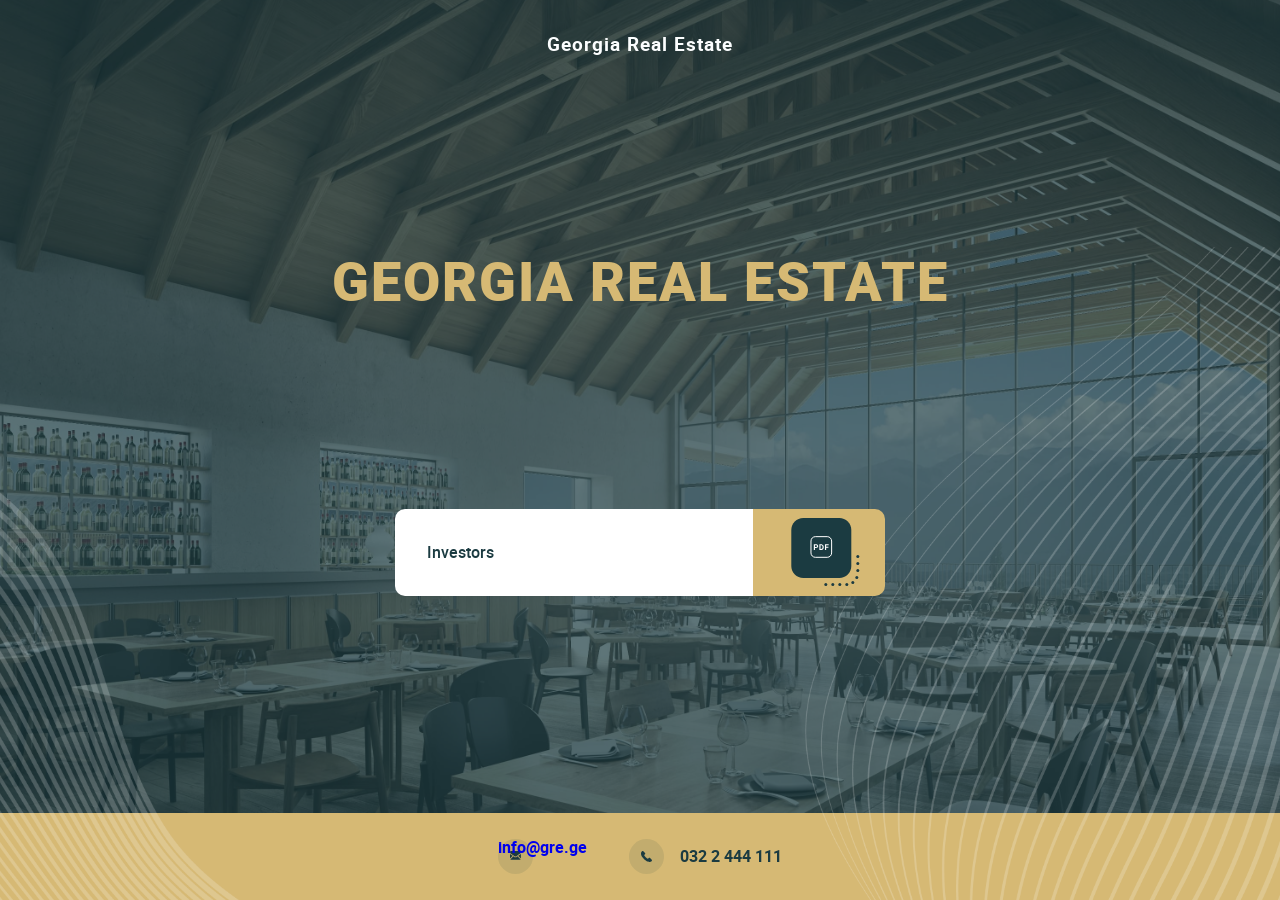
==== index.html @ 60e0f857 "Mirror gre.ge static site for GitHub Pages Full offline copy of gre.ge: HTML, CSS, JS, fonts, images" ====
<!DOCTYPE html>
<html>

<head>
	<title>GRE</title>
	<meta name="viewport" content="width=device-width, initial-scale=1">
	<link rel="stylesheet" type="text/css" href="./css/fonts.css">
	<link href="https://fonts.googleapis.com/css?family=Roboto:400i,700&display=swap" rel="stylesheet">
	<link rel="stylesheet" type="text/css" href="./css/flexslider.css">
	<link rel="stylesheet" type="text/css" href="./css/styles.css">
	<script src="https://code.jquery.com/jquery-3.3.1.min.js"
		integrity="sha256-FgpCb/KJQlLNfOu91ta32o/NMZxltwRo8QtmkMRdAu8=" crossorigin="anonymous"></script>
	<script src="./js/jquery.flexslider-min.js"></script>
	<script src="./js/scripts.js"></script>

	<script type="text/javascript" src="fancybox/jquery.fancybox.min.js"></script>
	<link rel="stylesheet" href="fancybox/jquery.fancybox.css" type="text/css" media="screen" />
</head>

<body>
	<div class="slider-section">
		<div class="flexslider">
			<ul class="slides">
				<li class="bg-cover" style="background-image:url(./images/1.jpg)">
				</li>
				<li class="bg-cover" style="background-image:url(./images/2.jpg)">
				</li>
				<li class="bg-cover" style="background-image:url(./images/3.jpg)">
				</li>
				<li class="bg-cover" style="background-image:url(./images/4.jpg)">
				</li>
				<li class="bg-cover" style="background-image:url(./images/5.jpg)">
				</li>
				<li class="bg-cover" style="background-image:url(./images/6.jpg)">
				</li>
				<li class="bg-cover" style="background-image:url(./images/7.jpg)">
				</li>
				<li class="bg-cover" style="background-image:url(./images/8.jpg)">
				</li>
				<li class="bg-cover" style="background-image:url(./images/9.jpg)">
				</li>
				<li class="bg-cover" style="background-image:url(./images/10.jpg)">
				</li>
				<li class="bg-cover" style="background-image:url(./images/11.jpg)">
				</li>
				<li class="bg-cover" style="background-image:url(./images/12.jpg)">
				</li>
				<li class="bg-cover" style="background-image:url(./images/13.jpg)">
				</li>
				<li class="bg-cover" style="background-image:url(./images/14.jpg)">
				</li>
				<li class="bg-cover" style="background-image:url(./images/15.jpg)">
				</li>
				<li class="bg-cover" style="background-image:url(./images/16.jpg)">
				</li>

			</ul>
		</div>

	</div>
	<div class="main-section abs flex column">
		<div class="main-overlay abs">
			<div class="footer-line">
			</div>
			<div class="left-lines bg-cover" style="background-image:url(./images/left-lines.png)">
			</div>
			<div class="right-lines bg-cover" style="background-image:url(./images/right-lines.png)">
			</div>
		</div>
		<div class="main-content flex column flex-center flex-between">
			<h3>
				Georgia Real Estate
			</h3>
			<div class="main-title flex column flex-center">
				<h1>
					Georgia Real Estate
				</h1>
			</div>
			<div class="download-section flex flex-between">
				<!--
				<div class="button flex rel">
					<a href="./pdf/Press_Conference_M2_Group_2019_1107.pdf" class="abs"></a>
					<div class=" text flex flex-center">
						<h2>
							<span>m<span class="up">2</span></span> Group
						</h2>
					</div>
					<div class="button-icon flex flex-vhcenter">
						<svg width="68" height="68" viewBox="0 0 68 68" fill="none" xmlns="http://www.w3.org/2000/svg">
							<path
								d="M0 12C0 5.37258 5.37258 0 12 0H48C54.6274 0 60 5.37258 60 12V48C60 54.6274 54.6274 60 48 60H12C5.37258 60 0 54.6274 0 48V12Z"
								fill="#1B3B41" />
							<circle cx="66.5" cy="45.5" r="1.5" fill="#1B3B41" />
							<circle cx="66.5" cy="38.5" r="1.5" fill="#1B3B41" />
							<circle cx="66.5" cy="52.5" r="1.5" fill="#1B3B41" />
							<circle cx="65.5" cy="59.5" r="1.5" fill="#1B3B41" />
							<circle cx="61.5" cy="64.5" r="1.5" fill="#1B3B41" />
							<circle cx="55.5" cy="66.5" r="1.5" transform="rotate(90 55.5 66.5)" fill="#1B3B41" />
							<circle cx="48.5" cy="66.5" r="1.5" transform="rotate(90 48.5 66.5)" fill="#1B3B41" />
							<circle cx="41.5" cy="66.5" r="1.5" transform="rotate(90 41.5 66.5)" fill="#1B3B41" />
							<circle cx="34.5" cy="66.5" r="1.5" transform="rotate(90 34.5 66.5)" fill="#1B3B41" />
							<path
								d="M35.9755 39.3082H24.0245C21.6323 39.3082 19.6725 37.3484 19.6725 34.9563V23.0052C19.6725 20.613 21.6323 18.6532 24.0245 18.6532H35.9755C38.3677 18.6532 40.3275 20.613 40.3275 23.0052V34.9563C40.3275 37.3484 38.3677 39.3082 35.9755 39.3082Z"
								stroke="white" stroke-miterlimit="10" />
							<path
								d="M23.6797 29.9961V32H22.5078V26.3125H24.7266C25.1536 26.3125 25.5286 26.3906 25.8516 26.5469C26.1771 26.7031 26.4271 26.9258 26.6016 27.2148C26.776 27.5013 26.8633 27.8281 26.8633 28.1953C26.8633 28.7526 26.6719 29.1927 26.2891 29.5156C25.9089 29.8359 25.3815 29.9961 24.707 29.9961H23.6797ZM23.6797 29.0469H24.7266C25.0365 29.0469 25.2721 28.974 25.4336 28.8281C25.5977 28.6823 25.6797 28.474 25.6797 28.2031C25.6797 27.9245 25.5977 27.6992 25.4336 27.5273C25.2695 27.3555 25.043 27.2669 24.7539 27.2617H23.6797V29.0469ZM28.0719 32V26.3125H29.8219C30.3219 26.3125 30.7685 26.4258 31.1617 26.6523C31.5576 26.8763 31.8661 27.1966 32.0875 27.6133C32.3089 28.0273 32.4195 28.4987 32.4195 29.0273V29.2891C32.4195 29.8177 32.3102 30.2878 32.0914 30.6992C31.8753 31.1107 31.5693 31.4297 31.1734 31.6562C30.7776 31.8828 30.331 31.9974 29.8336 32H28.0719ZM29.2438 27.2617V31.0586H29.8102C30.2685 31.0586 30.6188 30.9089 30.8609 30.6094C31.1031 30.3099 31.2268 29.8815 31.232 29.3242V29.0234C31.232 28.4453 31.1122 28.0078 30.8727 27.7109C30.6331 27.4115 30.2828 27.2617 29.8219 27.2617H29.2438ZM37.0969 29.6758H34.8469V32H33.675V26.3125H37.3781V27.2617H34.8469V28.7305H37.0969V29.6758Z"
								fill="white" />
						</svg>
					</div>
				</div>

				-->
				
				<!--
				<div class="button flex rel">
					<a href="./pdf/Press_Conference_Amber_Group_2019_1107.pdf" class="abs"></a>

					<div class=" text flex flex-center">
						<h2>
							Amber Group
						</h2>
					</div>
					<div class="button-icon flex flex-vhcenter">
						<svg width="68" height="68" viewBox="0 0 68 68" fill="none" xmlns="http://www.w3.org/2000/svg">
							<path
								d="M0 12C0 5.37258 5.37258 0 12 0H48C54.6274 0 60 5.37258 60 12V48C60 54.6274 54.6274 60 48 60H12C5.37258 60 0 54.6274 0 48V12Z"
								fill="#1B3B41" />
							<circle cx="66.5" cy="45.5" r="1.5" fill="#1B3B41" />
							<circle cx="66.5" cy="38.5" r="1.5" fill="#1B3B41" />
							<circle cx="66.5" cy="52.5" r="1.5" fill="#1B3B41" />
							<circle cx="65.5" cy="59.5" r="1.5" fill="#1B3B41" />
							<circle cx="61.5" cy="64.5" r="1.5" fill="#1B3B41" />
							<circle cx="55.5" cy="66.5" r="1.5" transform="rotate(90 55.5 66.5)" fill="#1B3B41" />
							<circle cx="48.5" cy="66.5" r="1.5" transform="rotate(90 48.5 66.5)" fill="#1B3B41" />
							<circle cx="41.5" cy="66.5" r="1.5" transform="rotate(90 41.5 66.5)" fill="#1B3B41" />
							<circle cx="34.5" cy="66.5" r="1.5" transform="rotate(90 34.5 66.5)" fill="#1B3B41" />
							<path
								d="M35.9755 39.3082H24.0245C21.6323 39.3082 19.6725 37.3484 19.6725 34.9563V23.0052C19.6725 20.613 21.6323 18.6532 24.0245 18.6532H35.9755C38.3677 18.6532 40.3275 20.613 40.3275 23.0052V34.9563C40.3275 37.3484 38.3677 39.3082 35.9755 39.3082Z"
								stroke="white" stroke-miterlimit="10" />
							<path
								d="M23.6797 29.9961V32H22.5078V26.3125H24.7266C25.1536 26.3125 25.5286 26.3906 25.8516 26.5469C26.1771 26.7031 26.4271 26.9258 26.6016 27.2148C26.776 27.5013 26.8633 27.8281 26.8633 28.1953C26.8633 28.7526 26.6719 29.1927 26.2891 29.5156C25.9089 29.8359 25.3815 29.9961 24.707 29.9961H23.6797ZM23.6797 29.0469H24.7266C25.0365 29.0469 25.2721 28.974 25.4336 28.8281C25.5977 28.6823 25.6797 28.474 25.6797 28.2031C25.6797 27.9245 25.5977 27.6992 25.4336 27.5273C25.2695 27.3555 25.043 27.2669 24.7539 27.2617H23.6797V29.0469ZM28.0719 32V26.3125H29.8219C30.3219 26.3125 30.7685 26.4258 31.1617 26.6523C31.5576 26.8763 31.8661 27.1966 32.0875 27.6133C32.3089 28.0273 32.4195 28.4987 32.4195 29.0273V29.2891C32.4195 29.8177 32.3102 30.2878 32.0914 30.6992C31.8753 31.1107 31.5693 31.4297 31.1734 31.6562C30.7776 31.8828 30.331 31.9974 29.8336 32H28.0719ZM29.2438 27.2617V31.0586H29.8102C30.2685 31.0586 30.6188 30.9089 30.8609 30.6094C31.1031 30.3099 31.2268 29.8815 31.232 29.3242V29.0234C31.232 28.4453 31.1122 28.0078 30.8727 27.7109C30.6331 27.4115 30.2828 27.2617 29.8219 27.2617H29.2438ZM37.0969 29.6758H34.8469V32H33.675V26.3125H37.3781V27.2617H34.8469V28.7305H37.0969V29.6758Z"
								fill="white" />
						</svg>
					</div>
				</div>-->

				
				<div class="button flex rel">
					<a data-fancybox data-type="iframe" href="investors.html?v3.0" class="abs"></a>
					<div class=" text flex flex-center">
						<h2>Investors</h2>
					</div>
					<div class="button-icon flex flex-vhcenter">
						<svg width="68" height="68" viewBox="0 0 68 68" fill="none" xmlns="http://www.w3.org/2000/svg">
							<path
								d="M0 12C0 5.37258 5.37258 0 12 0H48C54.6274 0 60 5.37258 60 12V48C60 54.6274 54.6274 60 48 60H12C5.37258 60 0 54.6274 0 48V12Z"
								fill="#1B3B41" />
							<circle cx="66.5" cy="45.5" r="1.5" fill="#1B3B41" />
							<circle cx="66.5" cy="38.5" r="1.5" fill="#1B3B41" />
							<circle cx="66.5" cy="52.5" r="1.5" fill="#1B3B41" />
							<circle cx="65.5" cy="59.5" r="1.5" fill="#1B3B41" />
							<circle cx="61.5" cy="64.5" r="1.5" fill="#1B3B41" />
							<circle cx="55.5" cy="66.5" r="1.5" transform="rotate(90 55.5 66.5)" fill="#1B3B41" />
							<circle cx="48.5" cy="66.5" r="1.5" transform="rotate(90 48.5 66.5)" fill="#1B3B41" />
							<circle cx="41.5" cy="66.5" r="1.5" transform="rotate(90 41.5 66.5)" fill="#1B3B41" />
							<circle cx="34.5" cy="66.5" r="1.5" transform="rotate(90 34.5 66.5)" fill="#1B3B41" />
							<path
								d="M35.9755 39.3082H24.0245C21.6323 39.3082 19.6725 37.3484 19.6725 34.9563V23.0052C19.6725 20.613 21.6323 18.6532 24.0245 18.6532H35.9755C38.3677 18.6532 40.3275 20.613 40.3275 23.0052V34.9563C40.3275 37.3484 38.3677 39.3082 35.9755 39.3082Z"
								stroke="white" stroke-miterlimit="10" />
							<path
								d="M23.6797 29.9961V32H22.5078V26.3125H24.7266C25.1536 26.3125 25.5286 26.3906 25.8516 26.5469C26.1771 26.7031 26.4271 26.9258 26.6016 27.2148C26.776 27.5013 26.8633 27.8281 26.8633 28.1953C26.8633 28.7526 26.6719 29.1927 26.2891 29.5156C25.9089 29.8359 25.3815 29.9961 24.707 29.9961H23.6797ZM23.6797 29.0469H24.7266C25.0365 29.0469 25.2721 28.974 25.4336 28.8281C25.5977 28.6823 25.6797 28.474 25.6797 28.2031C25.6797 27.9245 25.5977 27.6992 25.4336 27.5273C25.2695 27.3555 25.043 27.2669 24.7539 27.2617H23.6797V29.0469ZM28.0719 32V26.3125H29.8219C30.3219 26.3125 30.7685 26.4258 31.1617 26.6523C31.5576 26.8763 31.8661 27.1966 32.0875 27.6133C32.3089 28.0273 32.4195 28.4987 32.4195 29.0273V29.2891C32.4195 29.8177 32.3102 30.2878 32.0914 30.6992C31.8753 31.1107 31.5693 31.4297 31.1734 31.6562C30.7776 31.8828 30.331 31.9974 29.8336 32H28.0719ZM29.2438 27.2617V31.0586H29.8102C30.2685 31.0586 30.6188 30.9089 30.8609 30.6094C31.1031 30.3099 31.2268 29.8815 31.232 29.3242V29.0234C31.232 28.4453 31.1122 28.0078 30.8727 27.7109C30.6331 27.4115 30.2828 27.2617 29.8219 27.2617H29.2438ZM37.0969 29.6758H34.8469V32H33.675V26.3125H37.3781V27.2617H34.8469V28.7305H37.0969V29.6758Z"
								fill="white" />
						</svg>
					</div>
				</div>



			</div>



		</div>
		<div class="footer flex flex-vhcenter">
			<div class="footer-info flex flex-between">
				<div class="footer-item flex flex-between flex-center">
					<a href="mailto:info@gre.ge"></a>
					<div class="footer-icon flex flex-vhcenter">
						<svg width="12" height="12" viewBox="0 0 12 12" fill="none" xmlns="http://www.w3.org/2000/svg">
							<g clip-path="url(#clip0)">
								<path
									d="M0.974041 9.66249C0.728821 9.66249 0.516339 9.58152 0.335707 9.42164L3.42644 6.33079C3.5006 6.38389 3.57247 6.43552 3.64037 6.48462C3.87167 6.65504 4.05939 6.78801 4.20354 6.8833C4.34767 6.97881 4.53943 7.07615 4.77881 7.17554C5.01835 7.27505 5.2415 7.32464 5.44852 7.32464H5.45458H5.46064C5.66767 7.32464 5.89083 7.27507 6.13035 7.17554C6.36986 7.07615 6.56163 6.97881 6.70562 6.8833C6.84975 6.78801 7.03737 6.65506 7.26878 6.48462C7.33327 6.43735 7.40479 6.38547 7.48212 6.32996L10.5734 9.42164C10.3928 9.58152 10.1802 9.66249 9.93502 9.66249H0.974041Z"
									fill="#1B3B41" />
								<path
									d="M10.2942 4.38443C10.5254 4.23024 10.7305 4.05365 10.9091 3.85474V8.55722L8.18492 5.83306C8.72991 5.45258 9.4321 4.97026 10.2942 4.38443Z"
									fill="#1B3B41" />
								<path
									d="M0.608699 4.38443C1.43788 4.94566 2.14263 5.42881 2.72301 5.83415L-6.29425e-05 8.55734V3.85474C0.174529 4.04965 0.377422 4.22612 0.608699 4.38443Z"
									fill="#1B3B41" />
								<path
									d="M0.973447 1.09094H9.9344C10.247 1.09094 10.4874 1.19651 10.6557 1.40743C10.8243 1.61844 10.9084 1.88234 10.9084 2.19882C10.9084 2.45446 10.7967 2.73145 10.5736 3.02987C10.3504 3.32817 10.113 3.56248 9.86134 3.73291C9.72339 3.83038 9.30738 4.11959 8.61331 4.60044C8.23863 4.86008 7.9128 5.08639 7.6328 5.28167C7.39414 5.44797 7.18831 5.59198 7.01838 5.71149C6.99887 5.72517 6.96819 5.74712 6.92747 5.77623C6.88359 5.80775 6.82808 5.84773 6.75959 5.89719C6.6277 5.99258 6.51813 6.06968 6.43086 6.12859C6.34372 6.18751 6.23813 6.25333 6.11426 6.32641C5.99049 6.3994 5.87376 6.45428 5.76419 6.49078C5.6546 6.52727 5.55315 6.54557 5.45983 6.54557H5.45377H5.44771C5.3544 6.54557 5.25293 6.52727 5.14332 6.49078C5.03378 6.45428 4.91714 6.39952 4.79327 6.32641C4.66952 6.25333 4.56407 6.18737 4.47665 6.12859C4.38938 6.06968 4.27981 5.9926 4.1479 5.89719C4.07955 5.84773 4.02404 5.80773 3.98017 5.77633C3.93942 5.7471 3.90876 5.72529 3.88914 5.71149C3.75675 5.61937 3.55045 5.47595 3.27308 5.28336C2.76838 4.93269 2.0251 4.41656 1.0401 3.73291C0.743854 3.52599 0.496354 3.2763 0.297441 2.98418C0.0988836 2.69205 -0.000660896 2.38563 -0.000660896 2.06501C-0.000660896 1.79713 0.0958538 1.56791 0.288468 1.377C0.481301 1.18633 0.709648 1.09094 0.973447 1.09094Z"
									fill="#1B3B41" />
							</g>
							<defs>
								<clipPath id="clip0">
									<rect width="12" height="12" fill="white" transform="matrix(-1 0 0 1 12 0)" />
								</clipPath>
							</defs>
						</svg>

					</div>
					<div class="email">
						<a href="mailto:info@gre.ge">info@gre.ge</a>
					</div>
				</div>
				<div class="footer-item flex flex-between flex-center">
					<a href="tel:032 2 444 111"></a>
					<div class="footer-icon flex flex-vhcenter">
						<svg width="11" height="11" viewBox="0 0 11 11" fill="none" xmlns="http://www.w3.org/2000/svg">
							<path
								d="M10.7534 8.69324L9.05461 6.99428C8.71625 6.65727 8.15591 6.66751 7.80576 7.01779L6.9499 7.87345C6.89583 7.84365 6.83987 7.81252 6.78102 7.7795C6.24056 7.48003 5.50085 7.06958 4.72246 6.29062C3.94175 5.51001 3.53093 4.76916 3.23055 4.22836C3.19885 4.17106 3.16848 4.11582 3.13849 4.06336L3.71289 3.48981L3.99529 3.20707C4.34598 2.85628 4.35565 2.2961 4.01807 1.95812L2.3193 0.258961C1.98172 -0.0785502 1.42113 -0.0683111 1.07044 0.282473L0.591667 0.763996L0.604751 0.776985C0.444212 0.98183 0.31006 1.21809 0.210229 1.47286C0.118203 1.71538 0.0609084 1.9468 0.0347102 2.1787C-0.189602 4.0383 0.660181 5.73783 2.96638 8.04407C6.15426 11.2317 8.72326 10.9909 8.83409 10.9792C9.07547 10.9503 9.3068 10.8926 9.54189 10.8013C9.79445 10.7027 10.0306 10.5687 10.2353 10.4085L10.2457 10.4178L10.7308 9.94285C11.0807 9.59213 11.0908 9.03176 10.7534 8.69324Z"
								fill="#1B3B41" />
						</svg>

					</div>
					<div class="phone">
						032 2 444 111
					</div>
				</div>
			</div>

		</div>
	</div>

</body>

</html>
---- css/fonts.css ----
@font-face {
    font-family: 'robotobold';
    src: url('../fonts/roboto-bold-webfont.eot');
    src: url('../fonts/roboto-bold-webfont.eot?#iefix') format('embedded-opentype'),
         url('../fonts/roboto-bold-webfont.woff2') format('woff2'),
         url('../fonts/roboto-bold-webfont.woff') format('woff'),
         url('../fonts/roboto-bold-webfont.ttf') format('truetype'),
         url('../fonts/roboto-bold-webfont.svg#robotobold') format('svg');
    font-weight: normal;
    font-style: normal;

}




@font-face {
    font-family: 'robotoitalic';
    src: url('../fonts/roboto-italic-webfont.eot');
    src: url('../fonts/roboto-italic-webfont.eot?#iefix') format('embedded-opentype'),
         url('../fonts/roboto-italic-webfont.woff2') format('woff2'),
         url('../fonts/roboto-italic-webfont.woff') format('woff'),
         url('../fonts/roboto-italic-webfont.ttf') format('truetype'),
         url('../fonts/roboto-italic-webfont.svg#robotoitalic') format('svg');
    font-weight: normal;
    font-style: normal;

}

@font-face {
    font-family: 'robotomedium';
    src: url('../fonts/roboto-medium-webfont.eot');
    src: url('../fonts/roboto-medium-webfont.eot?#iefix') format('embedded-opentype'),
         url('../fonts/roboto-medium-webfont.woff2') format('woff2'),
         url('../fonts/roboto-medium-webfont.woff') format('woff'),
         url('../fonts/roboto-medium-webfont.ttf') format('truetype'),
         url('../fonts/roboto-medium-webfont.svg#robotomedium') format('svg');
    font-weight: normal;
    font-style: normal;

}

@font-face {
    font-family: 'robotoblack';
    src: url('../fonts/roboto-black-webfont.eot');
    src: url('../fonts/roboto-black-webfont.eot?#iefix') format('embedded-opentype'),
         url('../fonts/roboto-black-webfont.woff2') format('woff2'),
         url('../fonts/roboto-black-webfont.woff') format('woff'),
         url('../fonts/roboto-black-webfont.ttf') format('truetype'),
         url('../fonts/roboto-black-webfont.svg#robotoblack') format('svg');
    font-weight: normal;
    font-style: normal;

}
---- css/styles.css ----
/**
* Global styles
*/
/**
* http://meyerweb.com/eric/tools/css/reset/ 
* v2.0 | 20110126
* License: none (public domain)
*/

html,
body,
div,
span,
applet,
object,
iframe,
h1,
h2,
h3,
h4,
h5,
h6,
p,
blockquote,
pre,
a,
abbr,
acronym,
address,
big,
cite,
code,
del,
dfn,
em,
img,
ins,
kbd,
q,
s,
samp,
small,
strike,
strong,
sub,
sup,
tt,
var,
b,
u,
i,
center,
dl,
dt,
dd,
ol,
ul,
li,
fieldset,
form,
label,
legend,
table,
caption,
tbody,
tfoot,
thead,
tr,
th,
td,
article,
aside,
canvas,
details,
embed,
figure,
figcaption,
footer,
header,
hgroup,
menu,
nav,
output,
ruby,
section,
summary,
time,
mark,
audio,
video {
  margin: 0;
  padding: 0;
  border: 0;
  font-size: 100%;
  font: inherit;
  vertical-align: baseline;
}
/* HTML5 display-role reset for older browsers */
article,
aside,
details,
figcaption,
figure,
footer,
header,
hgroup,
menu,
nav,
section {
  display: block;
}
body {
  line-height: 1;
}
ol,
ul {
  list-style: none;
}
blockquote,
q {
  quotes: none;
}
blockquote:before,
blockquote:after,
q:before,
q:after {
  content: "";
  content: none;
}
table {
  border-collapse: collapse;
  border-spacing: 0;
}

*,
*::before,
*::after {
  outline: none;
  -webkit-box-sizing: border-box;
  -moz-box-sizing: border-box;
  box-sizing: border-box;
}

html {
  font-size: 16px;
  height: 100%;
}
body {
  width: 100%;
  max-width: 1920px;
  margin: 0 auto;
  overflow-x: hidden;
  font-family: "dejavusans";
}
h2,
a {
  margin: 0;
  padding: 0;
}
li {
  list-style: none;
}
a {
  text-decoration: none;
  display: block;
  -webkit-tap-highlight-color: rgba(255, 255, 255, 0);
}

.abs {
  position: absolute;
}
.rel {
  position: relative;
}
.fixed {
  position: fixed;
}
.left {
  float: left;
}
.right {
  float: right;
}
.clear {
  float: none;
  clear: both;
  margin: 0 auto;
  display: none;
}
.m-auto {
  margin-left: auto;
  margin-right: auto;
}

.vh-align {
  position: absolute;
  left: 50%;
  top: 50%;
  -webkit-transform: translate(-50%, -50%);
  -moz-transform: translate(-50%, -50%);
  -o-transform: translate(-50%, -50%);
  transform: translate(-50%, -50%);
}
.v-align {
  top: 50%;
  -webkit-transform: translateY(-50%);
  -moz-transform: translateY(-50%);
  -o-transform: translateY(-50%);
  transform: translateY(-50%);
}

.h-align {
  position: absolute;
  left: 50%;
  -webkit-transform: translateX(-50%);
  -moz-transform: translateX(-50%);
  -o-transform: translateX(-50%);
  transform: translateX(-50%);
}
.flex {
  display: -webkit-flex;
}
.flex-center {
  align-items: center;
}

.flex-vhcenter {
  align-items: center;
  justify-content: center;
}

.flex-between {
  justify-content: space-between;
}
.column {
  flex-direction: column;
}
.row {
  flex-direction: row;
}
.center {
  text-align: center;
}

.main-wrapper {
}

.bg-cover {
  background-repeat: no-repeat;
  background-position: center;
  -webkit-background-size: cover;
  -moz-background-size: cover;
  -o-background-size: cover;
  background-size: cover;
}
.aft-b:after {
  position: absolute;
  content: "";
  width: 100%;
  height: 100%;
  left: 0px;
  top: 0px;
  background-color: rgba(0, 0, 0, 0.4);
}

body {
  height: 100%;
}
html {
  font-size: 16px;
}
.slider-section {
  width: 100%;
  height: 100%;
  position: relative;
}
.slider-section:after {
  position: absolute;
  content: "";
  width: 100%;
  height: 100%;
  left: 0px;
  top: 0px;
  background-color: rgba(27, 59, 65, 0.7);
}
.flexslider {
  z-index: -1;
}
.flexslider,
.flex-viewport,
.slides,
.slides li {
  height: 100%;
  border: none;
  margin: 0px;
  border-radius: 0px;
}

.main-section {
  width: 100%;
  height: 100%;
  left: 0px;
  top: 0px;
}
.main-content {
  width: 100%;
  height: calc(100% - 6.25rem);
  margin-top: 2.5rem;
  /*padding-bottom:11rem;*/
  /*background:grey;*/
  height: 69%;
}

.footer {
  width: 100%;
  height: 6.25rem;
  /*background:#D6B974;*/
  position: absolute;
  bottom: 0px;
}
.footer-line {
  height: 6.25rem;
  background: #d6b974;
  bottom: 0px;
  width: 100%;
  position: absolute;
}
.footer-icon {
  width: 35px;
  height: 35px;
  border-radius: 100%;
  margin-right: 16px;
  background: rgba(27, 59, 65, 0.1);
}
.footer-item {
  margin-right: 119px;
  position: relative;
}
.footer-item a {
  position: absolute;
  left: 0px;
  top: 0px;
  width: 100%;
  height: 100%;
}
.footer-item:last-child {
  margin-right: 0pc;
}
.footer-item .phone,
.footer-item .email {
  color: #1b3b41;
  font-size: 16px;
  font-family: "robotobold";
}
.main-content h3 {
  color: #fcfeff;
  font-size: 1.375rem;
  font-family: "robotobold";
  letter-spacing: 1px;
}
.main-title h1 {
  color: #d6b974;
  font-size: 3.875rem;
  font-family: "robotoblack";
  text-transform: uppercase;
  letter-spacing: 8px;
}
.main-title p {
  color: white;
  font-size: 1.875rem;
  font-family: "robotoitalic";
  margin-top: 2.2rem;
}
.download-section {
  display: flex;
  justify-content: center;
  flex-wrap: wrap;
  width: 100%;
}

.download-section .button {
  margin: 0 30px 60px 30px;
}

.button {
  height: 6.25rem;
  border-radius: 10px;
  width: 490px;
}
.button a {
  height: 100%;
  width: 100%;
  left: 0px;
}
.button .text {
  width: 73%;
  background: white;
  border-top-left-radius: 10px;
  border-bottom-left-radius: 10px;
  padding-left: 32px;
}
.button svg {
  width: 70%;
  margin-left: 10%;
}
.button h2 {
  color: #1b3b41;
  font-size: 16px;
  font-family: "robotomedium";
}
.button h2 span {
  position: relative;
  margin-right: 1px;
  font-size: 19px;
  font-weight: 600;
}
.button h2 span.up {
  font-size: 12px;
  bottom: 6px;
  right: 0;
  font-weight: 600;
}
.button div:last-child {
  width: 27%;
  background: #d6b974;
  border-top-right-radius: 10px;
  border-bottom-right-radius: 10px;
}
.main-overlay {
  width: 100%;
  height: 100%;
  left: 0px;
  top: 0px;
}
.left-lines {
  width: 25%;
  position: absolute;
  left: 0px;
  bottom: 0px;
  padding-top: 28%;
}
.right-lines {
  width: 38%;
  position: absolute;
  right: 0px;
  bottom: 0px;
  padding-top: 51%;
}
a[href^="tel"] {
  color: inherit; /* Inherit text color of parent element. */
  text-decoration: none; /* Remove underline. */
  /* Additional css `propery: value;` pairs here */
}
.phone a {
  white-space: nowrap;
  position: relative;
}
@media screen and (max-width: 1680px) {
  html {
    font-size: 14px;
  }
  .main-title h1 {
    letter-spacing: 6px;
  }
  .footer-item {
    margin-right: 90px;
  }
}
@media screen and (max-width: 1450px) {
  .main-title h1 {
    letter-spacing: 2px;
  }
  .footer-item {
    margin-right: 80px;
  }
  .left-lines {
    width: 32%;
    position: absolute;
    left: 0px;
    bottom: 0px;
    padding-top: 33%;
  }
}
@media screen and (max-width: 960px) and (orientation: portrait) {
  .main-content {
    height: 73%;
  }
  .download-section {
    flex-direction: column;
    width: 90%;
    max-width: 320px;
  }
  .button {
    width: 100%;
  }
  .download-section .button {
    margin: 0 0 30px 0;
  }
  .main-title {
    width: 90%;
    max-width: 320px;
    text-align: center;
  }
  .footer-item {
    margin-right: 20px;
  }
  .footer-icon {
    margin-right: 10px;
  }
  .main-title h1 {
    font-size: 40px;
    line-height: 48px;
  }
  .main-title p {
    font-size: 18px;
    margin-top: 1.3rem;
  }
  .footer,
  .footer-line,
  .button {
    height: 60px;
  }
  .button-icon {
    width: 23% !important;
  }
  .button {
    margin-bottom: 30px;
  }
  .button .text {
    padding-left: 14px;
    width: 77%;
  }
  .button:last-child {
    margin-bottom: 0px;
  }
  .button svg {
    width: 69%;
  }

  .button .text h2 {
    font-size: 13px;
    line-height: 15px;
  }
  .footer-item .phone,
  .footer-item .email {
    font-size: 13px;
  }
  .footer-item text {
    width: 73%;
  }
  .main-title p {
    font-size: 16px;
    margin-top: 16px;
  }
  .footer-icon {
    width: 30px;
    height: 30px;
    margin-right: 7px;
  }
  .left-lines {
    width: 0px;
  }
  .right-lines {
    width: 57%;
    padding-top: 78%;
  }
  .button .text h2 {
    font-size: 13px;
    line-height: 17px;
  }
  .button h2 span {
    position: relative;
    margin-right: 1px;
    font-size: 17px;
    font-weight: 500;
  }
  .button h2 span.up {
    font-size: 10px;
    bottom: 6px;
    right: 0;
    font-weight: 500;
  }
}
@media screen and (max-width: 960px) and (orientation: landscape) {
  .download-section {
    /*flex-direction:column;*/
    width: auto;
    width: 70%;
    max-width: 90%;
    /*width:90%;*/
    /*max-width:320px;*/
  }
  .button {
    /*width:300px;*/
  }
  .main-title {
    width: 90%;
    /*max-width: 320px;*/
    text-align: center;
  }
  .footer-item {
    margin-right: 20px;
  }
  .footer-icon {
    margin-right: 7px;
  }
  .main-title h1 {
    font-size: 40px;
    /*line-height: 48px;*/
  }
  .main-title p {
    font-size: 18px;
    margin-top: 1.3rem;
  }
  .footer,
  .footer-line,
  .button {
    height: 55px;
  }
  .button {
    width: 47%;
  }
  .button:last-child {
    margin-bottom: 0px;
  }
  .button svg {
    width: 65%;
  }
  .main-content {
    margin-top: 1.2rem;
  }
  .main-content h3 {
    font-size: 15px;
  }
  .button .text {
    padding-left: 16px;
    padding-right: 5px;
  }
  .text h2 {
    font-size: 13px;
    line-height: 17px;
  }
  .footer-item .phone,
  .footer-item .email {
    font-size: 13px;
  }
  .main-title p {
    font-size: 16px;
    margin-top: 16px;
  }
  .footer-icon {
    width: 30px;
    height: 30px;
  }
  .button h2 span {
    position: relative;
    margin-right: 1px;
    font-size: 17px;
    font-weight: 500;
  }
  .button h2 span.up {
    font-size: 10px;
    bottom: 6px;
    right: 0;
    font-weight: 500;
  }
}
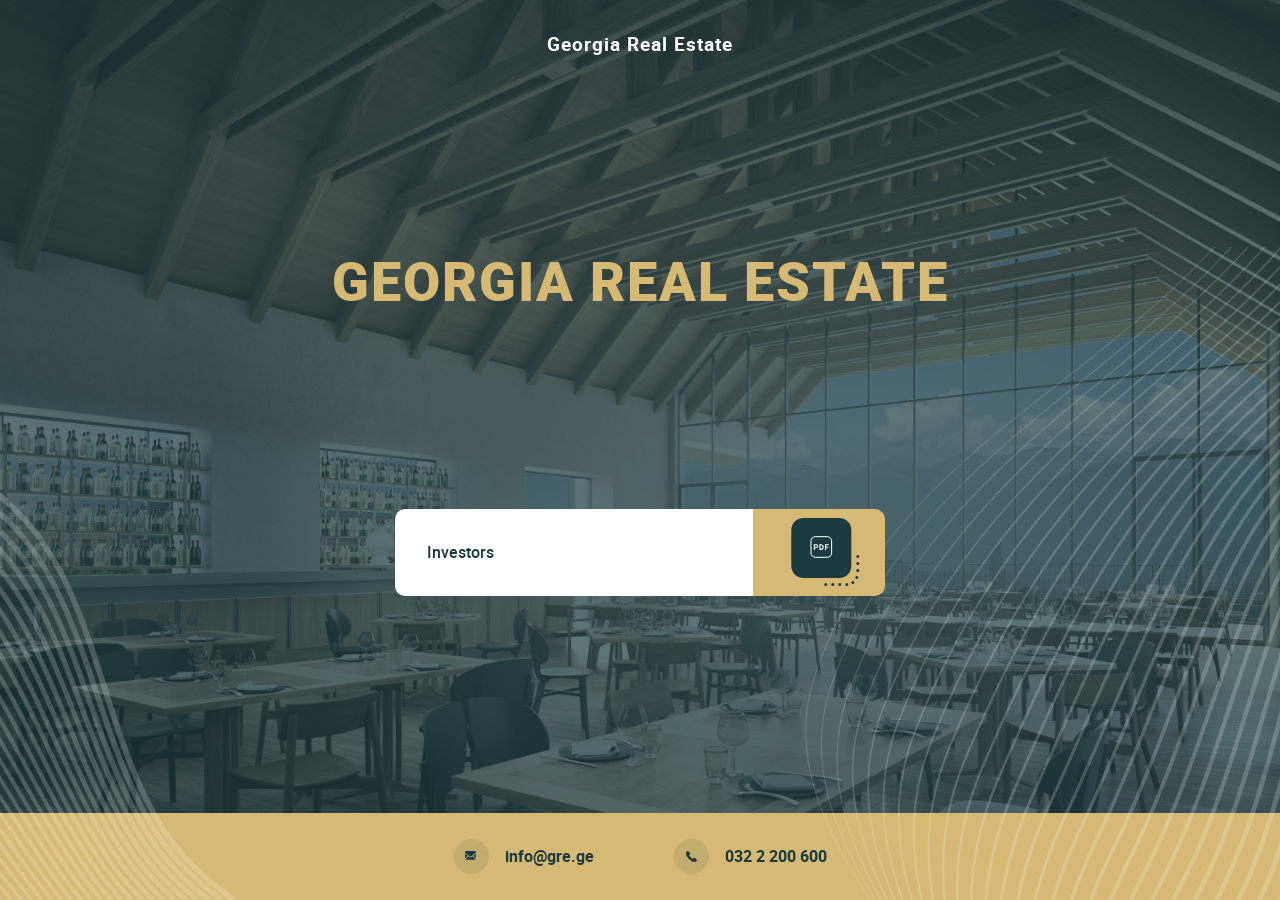
==== commit ba218c2e: "Update contact phone number in footer" ====
--- a/index.html
+++ b/index.html
@@ -214,7 +214,7 @@
 					</div>
 				</div>
 				<div class="footer-item flex flex-between flex-center">
-					<a href="tel:032 2 444 111"></a>
+					<a href="tel:032 2 200 600"></a>
 					<div class="footer-icon flex flex-vhcenter">
 						<svg width="11" height="11" viewBox="0 0 11 11" fill="none" xmlns="http://www.w3.org/2000/svg">
 							<path
@@ -224,7 +224,7 @@
 
 					</div>
 					<div class="phone">
-						032 2 444 111
+						032 2 200 600
 					</div>
 				</div>
 			</div>
@@ -234,4 +234,4 @@
 
 </body>
 
-</html>+</html>
--- a/css/styles.css
+++ b/css/styles.css
@@ -446,15 +446,20 @@
   bottom: 0px;
   padding-top: 51%;
 }
-a[href^="tel"] {
+
+a[href^="tel"],
+a[href^="mailto"]{
   color: inherit; /* Inherit text color of parent element. */
   text-decoration: none; /* Remove underline. */
   /* Additional css `propery: value;` pairs here */
 }
-.phone a {
+
+.phone a,
+.email a {
   white-space: nowrap;
   position: relative;
 }
+
 @media screen and (max-width: 1680px) {
   html {
     font-size: 14px;
